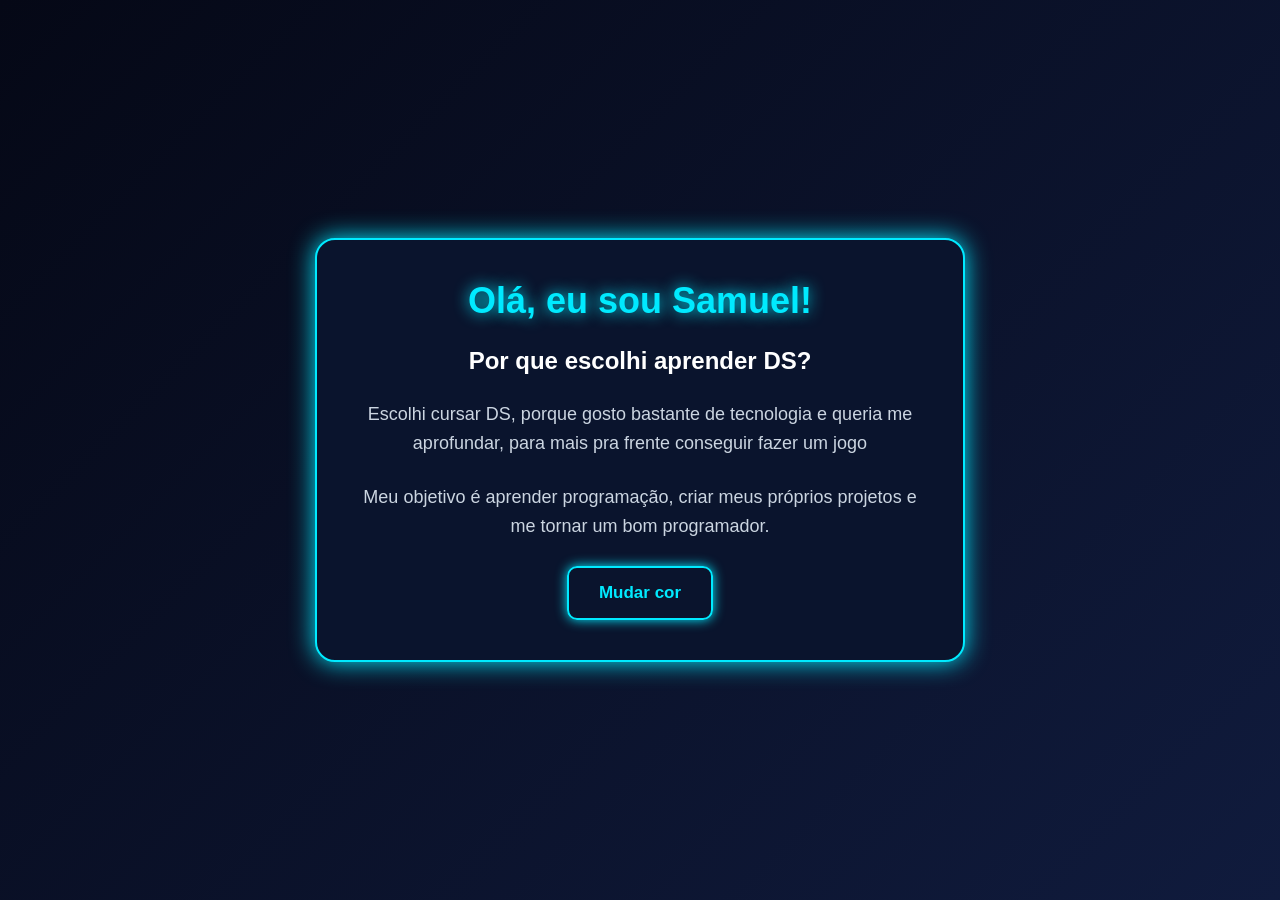
==== desafiopg.html/index.html @ 1124dcaf "Add files via upload" ====
<!DOCTYPE html>
<html lang="pt-br">
<head>
    <meta charset="UTF-8">
    <meta name="viewport" content="width=device-width, initial-scale=1.0">
    <title>Sobre mim - Samuel</title>
    <link rel="stylesheet" href="style.css">
</head>
<body>

    <div class="container">

        <h1>Olá, eu sou Samuel!</h1>

        <h2>Por que escolhi aprender DS?</h2>

        <p>
            Escolhi cursar DS, porque
            gosto bastante de tecnologia
            e queria me aprofundar, para mais pra frente
            conseguir fazer um jogo
        </p>

        <p>
            Meu objetivo é aprender programação,
            criar meus próprios projetos e me tornar
            um bom programador.
        </p>

        <button onclick="mudarCor()">
            Mudar cor
        </button>

    </div>

    <script src="script.js"></script>
</body>
</html>
---- desafiopg.html/style.css ----
:root {
    --cor: #00eaff;
}

* {
    margin: 0;
    padding: 0;
    box-sizing: border-box;
}

body {
    min-height: 100vh;
    background: linear-gradient(135deg, #050816, #101b3d);
    color: white;
    font-family: Arial, sans-serif;

    display: flex;
    justify-content: center;
    align-items: center;
    padding: 20px;
}

.container {
    display: flex;
    flex-direction: column;
    justify-content: center;
    align-items: center;
    text-align: center;
    gap: 25px;

    width: 100%;
    max-width: 650px;
    padding: 40px;

    background: #0a142d;
    border: 2px solid var(--cor);
    border-radius: 20px;

    box-shadow: 0 0 25px var(--cor);
    transition: 0.5s;
}

h1 {
    color: var(--cor);
    font-size: 36px;
    text-shadow: 0 0 15px var(--cor);
    transition: 0.5s;
}

h2 {
    font-size: 24px;
}

p {
    font-size: 18px;
    line-height: 1.6;
    color: #cbd5e1;
}

button {
    padding: 15px 30px;
    background: transparent;
    color: var(--cor);

    border: 2px solid var(--cor);
    border-radius: 10px;

    font-size: 17px;
    font-weight: bold;
    cursor: pointer;

    box-shadow: 0 0 12px var(--cor);
    transition: 0.3s;
}

button:hover {
    background: var(--cor);
    color: #050816;
    transform: scale(1.05);
}

@media (max-width: 600px) {
    .container {
        padding: 30px 20px;
    }

    h1 {
        font-size: 28px;
    }

    p {
        font-size: 16px;
    }
}
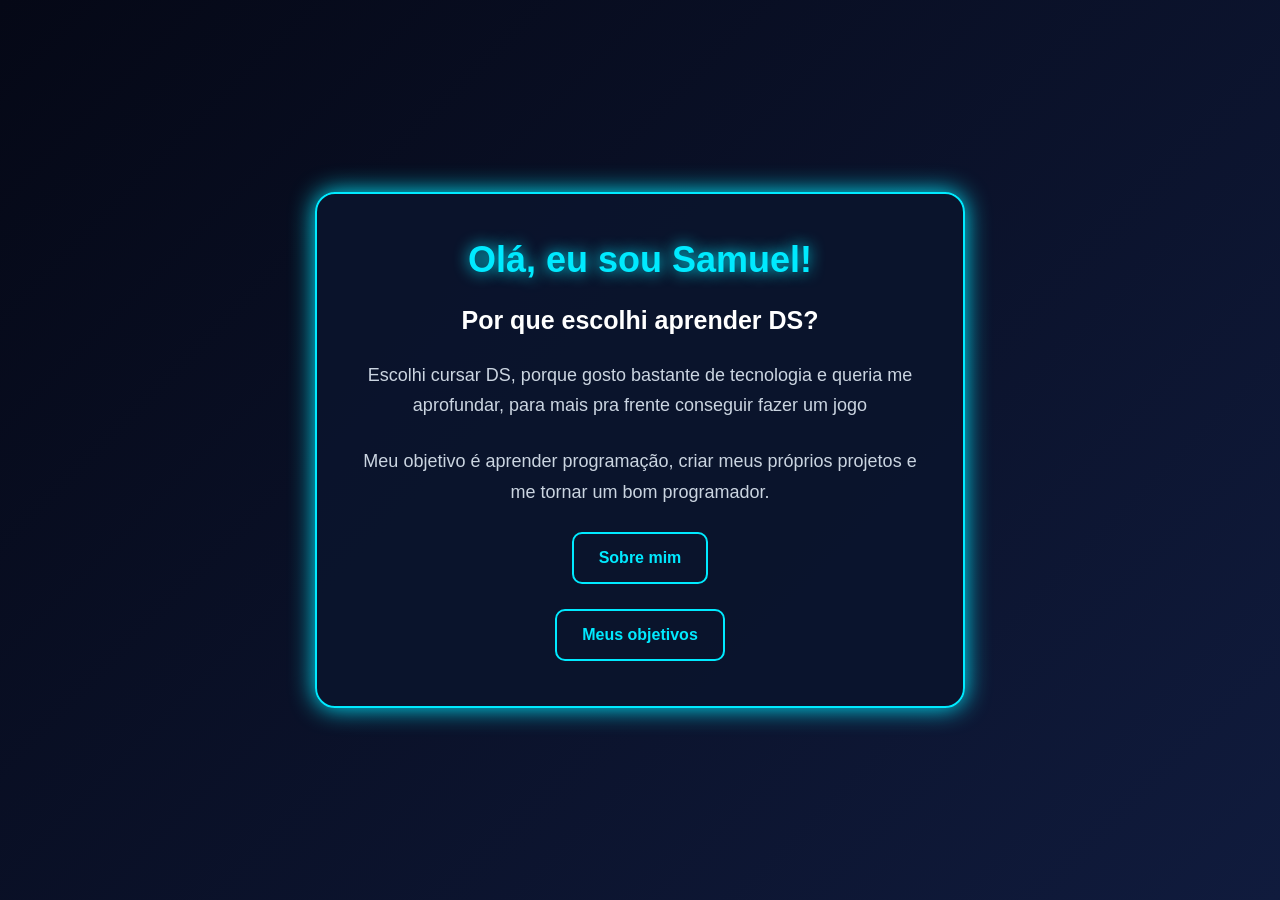
==== commit 5bab9294: "Add files via upload" ====
--- a/desafiopg.html/index.html
+++ b/desafiopg.html/index.html
@@ -27,8 +27,12 @@
             um bom programador.
         </p>
 
-        <button onclick="mudarCor()">
-            Mudar cor
+        <button onclick="sobreMim()">
+            Sobre mim
+        </button>
+
+        <button onclick="meusObjetivos()">
+            Meus objetivos
         </button>
 
     </div>
--- a/desafiopg.html/style.css
+++ b/desafiopg.html/style.css
@@ -1,7 +1,3 @@
-:root {
-    --cor: #00eaff;
-}
-
 * {
     margin: 0;
     padding: 0;
@@ -25,58 +21,86 @@
     flex-direction: column;
     justify-content: center;
     align-items: center;
+
     text-align: center;
     gap: 25px;
 
     width: 100%;
     max-width: 650px;
-    padding: 40px;
+    padding: 45px 35px;
 
-    background: #0a142d;
-    border: 2px solid var(--cor);
+    background: rgba(10, 20, 45, 0.9);
+    border: 2px solid #00eaff;
     border-radius: 20px;
 
-    box-shadow: 0 0 25px var(--cor);
-    transition: 0.5s;
+    box-shadow: 0 0 25px #00eaff;
+
+    animation: aparecer 1s ease;
+    transition: 0.4s;
+}
+
+.container:hover {
+    transform: translateY(-5px);
+    box-shadow: 0 0 35px #00eaff;
 }
 
 h1 {
-    color: var(--cor);
+    color: #00eaff;
     font-size: 36px;
-    text-shadow: 0 0 15px var(--cor);
-    transition: 0.5s;
+    text-shadow: 0 0 15px #00eaff;
 }
 
 h2 {
-    font-size: 24px;
+    font-size: 25px;
 }
 
 p {
     font-size: 18px;
-    line-height: 1.6;
+    line-height: 1.7;
     color: #cbd5e1;
 }
 
+/* BOTÕES LADO A LADO */
+
+.botoes {
+    display: flex;
+    flex-direction: row;
+    justify-content: center;
+    gap: 15px;
+    width: 100%;
+}
+
 button {
-    padding: 15px 30px;
+    padding: 15px 25px;
     background: transparent;
-    color: var(--cor);
+    color: #00eaff;
 
-    border: 2px solid var(--cor);
+    border: 2px solid #00eaff;
     border-radius: 10px;
 
-    font-size: 17px;
+    font-size: 16px;
     font-weight: bold;
     cursor: pointer;
 
-    box-shadow: 0 0 12px var(--cor);
     transition: 0.3s;
 }
 
 button:hover {
-    background: var(--cor);
+    background: #00eaff;
     color: #050816;
     transform: scale(1.05);
+}
+
+@keyframes aparecer {
+    from {
+        opacity: 0;
+        transform: translateY(30px);
+    }
+
+    to {
+        opacity: 1;
+        transform: translateY(0);
+    }
 }
 
 @media (max-width: 600px) {
@@ -88,7 +112,12 @@
         font-size: 28px;
     }
 
-    p {
-        font-size: 16px;
+    h2 {
+        font-size: 21px;
+    }
+
+    button {
+        padding: 12px;
+        font-size: 14px;
     }
 }
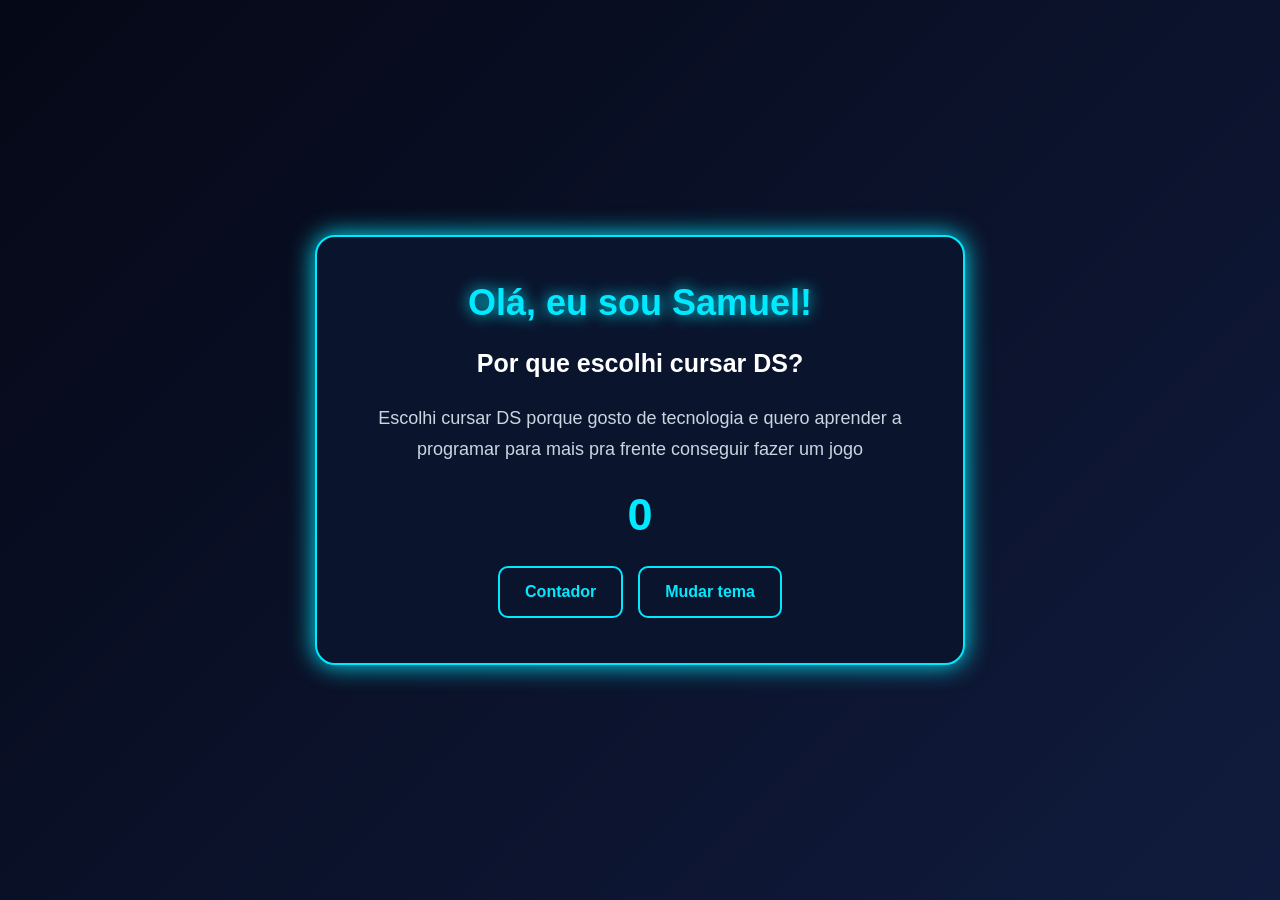
==== commit 895c9a94: "Add files via upload" ====
--- a/desafiopg.html/index.html
+++ b/desafiopg.html/index.html
@@ -3,7 +3,7 @@
 <head>
     <meta charset="UTF-8">
     <meta name="viewport" content="width=device-width, initial-scale=1.0">
-    <title>Sobre mim - Samuel</title>
+    <title>Samuel - DS</title>
     <link rel="stylesheet" href="style.css">
 </head>
 <body>
@@ -12,28 +12,25 @@
 
         <h1>Olá, eu sou Samuel!</h1>
 
-        <h2>Por que escolhi aprender DS?</h2>
+        <h2>Por que escolhi cursar DS?</h2>
 
         <p>
-            Escolhi cursar DS, porque
-            gosto bastante de tecnologia
-            e queria me aprofundar, para mais pra frente
-            conseguir fazer um jogo
+            Escolhi cursar DS porque
+            gosto de tecnologia e quero aprender a programar
+            para mais pra frente conseguir fazer um jogo
         </p>
 
-        <p>
-            Meu objetivo é aprender programação,
-            criar meus próprios projetos e me tornar
-            um bom programador.
-        </p>
+        <h2 id="contador">0</h2>
 
-        <button onclick="sobreMim()">
-            Sobre mim
-        </button>
+        <div class="botoes">
+            <button onclick="aumentar()">
+                Contador 
+            </button>
 
-        <button onclick="meusObjetivos()">
-            Meus objetivos
-        </button>
+            <button onclick="mudarTema()">
+                Mudar tema
+            </button>
+        </div>
 
     </div>
 
--- a/desafiopg.html/style.css
+++ b/desafiopg.html/style.css
@@ -8,12 +8,14 @@
     min-height: 100vh;
     background: linear-gradient(135deg, #050816, #101b3d);
     color: white;
-    font-family: Arial, sans-serif;
+    font-family: Arial, Helvetica, sans-serif, sans-serif;
 
     display: flex;
     justify-content: center;
     align-items: center;
     padding: 20px;
+
+    transition: 0.4s;
 }
 
 .container {
@@ -21,7 +23,6 @@
     flex-direction: column;
     justify-content: center;
     align-items: center;
-
     text-align: center;
     gap: 25px;
 
@@ -29,19 +30,13 @@
     max-width: 650px;
     padding: 45px 35px;
 
-    background: rgba(10, 20, 45, 0.9);
+    background: #0a142d;
     border: 2px solid #00eaff;
     border-radius: 20px;
-
     box-shadow: 0 0 25px #00eaff;
 
+    transition: 0.4s;
     animation: aparecer 1s ease;
-    transition: 0.4s;
-}
-
-.container:hover {
-    transform: translateY(-5px);
-    box-shadow: 0 0 35px #00eaff;
 }
 
 h1 {
@@ -60,11 +55,14 @@
     color: #cbd5e1;
 }
 
-/* BOTÕES LADO A LADO */
+#contador {
+    font-size: 45px;
+    color: #00eaff;
+}
+
 
 .botoes {
     display: flex;
-    flex-direction: row;
     justify-content: center;
     gap: 15px;
     width: 100%;
@@ -74,14 +72,11 @@
     padding: 15px 25px;
     background: transparent;
     color: #00eaff;
-
     border: 2px solid #00eaff;
     border-radius: 10px;
-
+    cursor: pointer;
     font-size: 16px;
     font-weight: bold;
-    cursor: pointer;
-
     transition: 0.3s;
 }
 
@@ -90,6 +85,22 @@
     color: #050816;
     transform: scale(1.05);
 }
+
+
+body.claro {
+    background: #e8f4ff;
+    color: #101b3d;
+}
+
+body.claro .container {
+    background: white;
+    box-shadow: 0 0 20px #00aacc;
+}
+
+body.claro p {
+    color: #333;
+}
+
 
 @keyframes aparecer {
     from {
@@ -103,6 +114,7 @@
     }
 }
 
+
 @media (max-width: 600px) {
     .container {
         padding: 30px 20px;
@@ -112,12 +124,9 @@
         font-size: 28px;
     }
 
-    h2 {
-        font-size: 21px;
-    }
-
-    button {
-        padding: 12px;
+    .botoes button {
+        flex: 1;
+        padding: 12px 8px;
         font-size: 14px;
     }
 }
